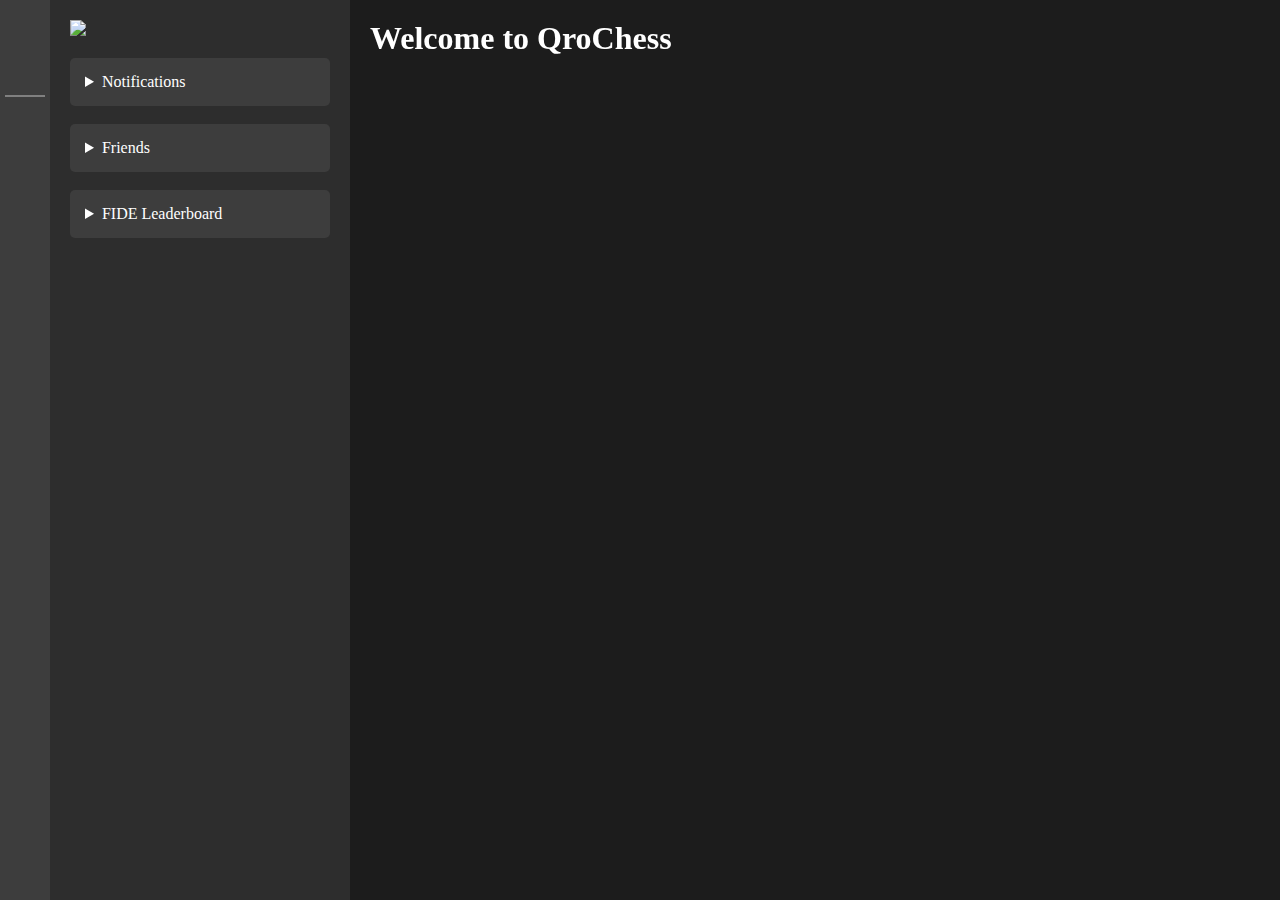
==== index.html @ 78f197d3 "UI Fixes" ====
<!DOCTYPE html>
<html>

<head>
	<meta charset="utf-8">
	<meta name="viewport" content="width=device-width, initial-scale=1">
	<meta name="generator" content="RocketCake">
	<title>QroChess</title>
	<link rel="stylesheet" type="text/css" href="style.css">
	<link rel="stylesheet" type="text/css" href="woff2/fonts.css">
	<link rel="icon" type="image/x-icon" href="Qrochess-icon.png">
	<link rel="manifest" href="manifest.json">

	<script src="https://kit.fontawesome.com/970a0290cd.js" crossorigin="anonymous"></script>
	<script src="jquery.min.js"></script>
	<script src="chess.js"></script>
	<script src="confetti.js"></script>
	<link rel="stylesheet" href="chessboard.css">
	<script src="chessboard-1.0.0.min.js"></script>
</head>

<body>
	<div class="sidebarNavigation">
		<button title="Home" onclick="window.location.href = '/QroChess'">
			<i class="fa fa-home"></i>
		</button>

		<button title="Play Chess" onclick="window.location.href = 'play.html'">
			<i class="fa-solid fa-chess-knight"></i>
		</button>

		<!-- <button title="Learn">
			<i class="fa-solid fa-book"></i>
		</button>

		<button title="Game Archive">
			<i class="fa-solid fa-building-columns"></i>
		</button> -->

		<hr>

		<button onclick="window.location.href = 'https://github.com/qrodex'" title="Qrodex Github">
			<i class="fa fa-github"></i>
		</button>

		<button onclick="stopConfetti(); this.style.display = 'none'" title="Stop Confetti" id="stopConfetti"
			style="display: none;">
			<i class="fa fa-stop"></i>
		</button>
	</div>
	<div class="mainContent">
		<div class="gameInfo">
			<img src="rc_images/qrochess-logo.svg" class="qrodexIcon">

			<br><br>

			<details>
				<summary>Notifications</summary>

				<br>

				<span>QroChess repo has transferred here.</span>
			</details>

			<br>

			<details id="logDiv">
				<summary>Friends</summary>
				<br>
				<span>Sadly, you do not have any friends. Thanks for coming!</span>
			</details>

			<br>

			<details>
				<summary>FIDE Leaderboard</summary>
				<br>
				<div class="leaderboardStats">
					<img src="https://cdn.icon-icons.com/icons2/1879/PNG/512/iconfinder-8-avatar-2754583_120515.png" width="50">
					<div class="statsBio">
						<span><div class="label-gm">GM</div>&nbsp;A Person</span>
						<br>
						<span class="elo-rating">FIDE ELO: 2859</span>
					</div>
				</div>
				<div class="leaderboardStats">
					<img src="https://cdn.icon-icons.com/icons2/1879/PNG/512/iconfinder-8-avatar-2754583_120515.png" width="50">
					<div class="statsBio">
						<span><div class="label-gm">GM</div>&nbsp;A Kid</span>
						<br>
						<span class="elo-rating">FIDE ELO: 2811</span>
					</div>
				</div>
			</details>
		</div>
		<div class="homeMenu">
			<h1>Welcome to QroChess</h1>
		</div>
	</div>
</body>

</html>
---- style.css ----
* {
    margin: 0;
    padding: 0;
    font-family: torus;
    color: white;
    user-select: none;
}

html {
    background: url('https://source.unsplash.com/1600x900/?chessboard'), #1d1d1d;
    overflow: hidden;
}

.sidebarNavigation {
    padding: 5px;
    background: #3d3d3d;
    height: 100vh;
    box-sizing: border-box;
    width: 50px;
    float: left;
}

.mainContent {
    width: calc(100vw - 50px);
    box-sizing: border-box;
    float: right;
}

.gameInfo {
    height: 100vh;
    background: #2d2d2d;
    width: 300px;
    float: left;
    padding: 20px;
    box-sizing: border-box;
    overflow: auto;
}

.chessTable {
    width: calc(100vw - 300px - 50px);
    box-sizing: border-box;
    float: right;
    height: 100vh;
    display: flex;
    background: #1d1d1ddd;
    backdrop-filter: blur(15px);
}
.homeMenu {
    width: calc(100vw - 300px - 50px);
    box-sizing: border-box;
    float: right;
    padding: 20px;
    height: 100vh;
    display: flex;
    background: #1d1d1ddd;
    backdrop-filter: blur(15px);
}

.qrodexIcon {
    width: 100%;
}

#confetti-canvas {
    position: absolute;
}

.sidebarNavigation button {
    background: none;
    border: none;
    width: 100%;
    height: 40px;
    font-size: 100%;
    margin-bottom: 5px;
}


.sidebarNavigation button i {
    color: gray;
}

.sidebarNavigation button:hover i {
    color: white;
}

.sidebarNavigation hr {
    border: gray solid 1px;
    margin-bottom: 5px;
}

details {
    background: #3d3d3d;
    padding: 15px;
    border-radius: 5px;
    cursor: pointer;
}

.board-b72b1 {
    border-radius: 5px;
}

.redCircle {
    padding: 10px;
    display: inline-block;
    background-color: #ff0000;
    border-radius: 50%;
    width: 13px;
    vertical-align: middle;
    text-align: center;
    font-weight: 700;
    height: 13px;
    color: #fff;
}

/* scrollbar */

::-webkit-scrollbar {
    width: 6px;
    height: 6px;
}

::-webkit-scrollbar-button {
    width: 4px;
    height: 4px;
}

::-webkit-scrollbar-thumb {
    background: #4d4d4d;
    border: 0px none #ffffff;
    border-radius: 5;
}

::-webkit-scrollbar-thumb:hover {
    background: #5d5d5d;
}

::-webkit-scrollbar-thumb:active {
    background: #4d4d4d;
}

::-webkit-scrollbar-track {
    background: #3d3d3d;
    border: 0px none #ffffff;
}

::-webkit-scrollbar-track:hover {
    background: #3d3d3d;
}

::-webkit-scrollbar-track:active {
    background: #3d3d3d;
}

::-webkit-scrollbar-corner {
    background: transparent;
}
.statsBio {
    display: inline-block;
    vertical-align: middle;
    margin-left: 5px;
}
.leaderboardStats img {
    vertical-align: middle;
    border-radius: 50%;
}
.leaderboardStats {
    margin-top: 10px;
}
.label-gm {
    padding: 3px;
    background-color: #ff0000;
    max-width: fit-content;
    border-radius: 10px;
    display: inline-block;
    font-weight: 700;
}
.elo-rating {
    font-weight: 200;
}
---- chessboard.css ----
/*! chessboard.js v1.0.0 | (c) 2019 Chris Oakman | MIT License chessboardjs.com/license */
.clearfix-7da63 {
    clear: both
}

.board-b72b1 {
    border: 2px solid #404040;
    box-sizing: content-box
}

.square-55d63 {
    float: left;
    position: relative;
    -webkit-touch-callout: none;
    -webkit-user-select: none;
    -khtml-user-select: none;
    -moz-user-select: none;
    -ms-user-select: none;
    user-select: none
}

.white-1e1d7 {
    background-color: #4D4D4D;
    color: fff;
}

.black-3c85d {
    background-color: #2D2D2D;
    color: fff;
}

.highlight1-32417,.highlight2-9c5d2 {
    box-shadow: inset 0 0 3px 3px #ff0
}

.notation-322f9 {
    cursor: default;
    font-family: "Helvetica Neue",Helvetica,Arial,sans-serif;
    font-size: 14px;
    position: absolute
}

.alpha-d2270 {
    bottom: 1px;
    right: 3px
}

.numeric-fc462 {
    top: 2px;
    left: 2px
}
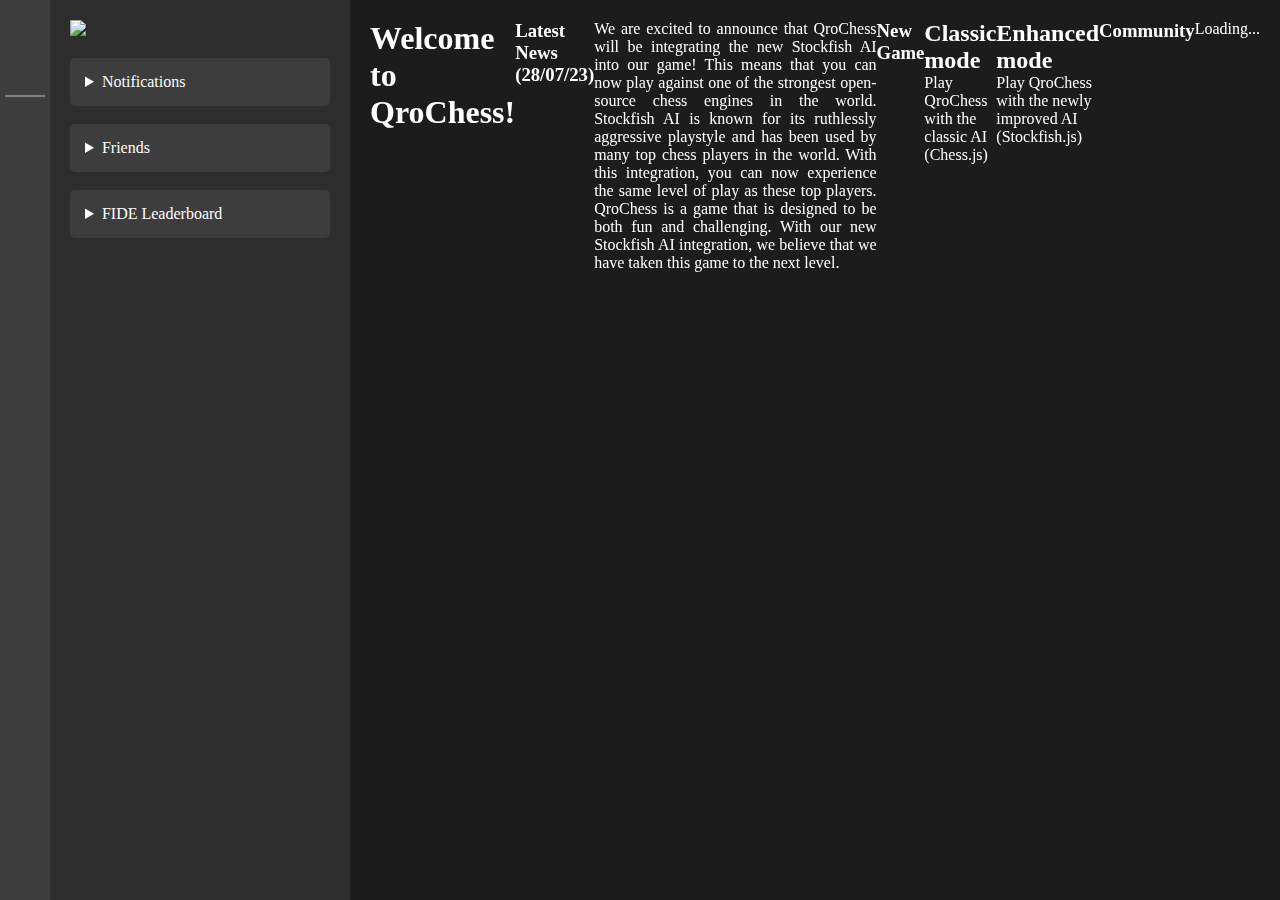
==== commit a55c726e: "bug fixes" ====
--- a/index.html
+++ b/index.html
@@ -21,11 +21,11 @@
 
 <body>
 	<div class="sidebarNavigation">
-		<button title="Home" onclick="window.location.href = '/QroChess'">
+		<button title="Home" onclick="window.location.href = 'index.html'">
 			<i class="fa fa-home"></i>
 		</button>
 
-		<button title="Play Chess" onclick="window.location.href = 'play.html'">
+		<button title="Play Chess" onclick="window.location.href = 'mode.html'">
 			<i class="fa-solid fa-chess-knight"></i>
 		</button>
 
@@ -66,7 +66,9 @@
 
 			<details id="logDiv">
 				<summary>Friends</summary>
+
 				<br>
+
 				<span>Sadly, you do not have any friends. Thanks for coming!</span>
 			</details>
 
@@ -94,7 +96,31 @@
 			</details>
 		</div>
 		<div class="homeMenu">
-			<h1>Welcome to QroChess</h1>
+			<h1>Welcome to QroChess!</h1><br>
+			<h3>Latest News (28/07/23)</h3><br>
+
+			<p style="text-align: justify; text-justify: inter-word;">
+				We are excited to announce that QroChess will be integrating the new Stockfish AI into our game! This means that you can now play against one of the strongest open-source chess engines in the world. Stockfish AI is known for its ruthlessly aggressive playstyle and has been used by many top chess players in the world. With this integration, you can now experience the same level of play as these top players. QroChess is a game that is designed to be both fun and challenging. With our new Stockfish AI integration, we believe that we have taken this game to the next level.
+			</p><br>
+
+			<h3>New Game</h3><br>
+
+			<div class="botstatus" onclick="window.location.href = 'classicplay.html'">
+				<h2>Classic mode</h2>
+				Play QroChess with the classic AI (Chess.js)
+			</div>
+			<br>
+			<div class="botstatus" onclick="window.location.href = 'play.html'">
+					<h2>Enhanced mode</h2>
+					Play QroChess with the newly improved AI (Stockfish.js)
+			</div><br>
+
+			<h3>Community</h3><br>
+
+			<div>
+				Loading...
+				<script src="https://js-kit.com/comments.js"></script>
+			</div>
 		</div>
 	</div>
 </body>
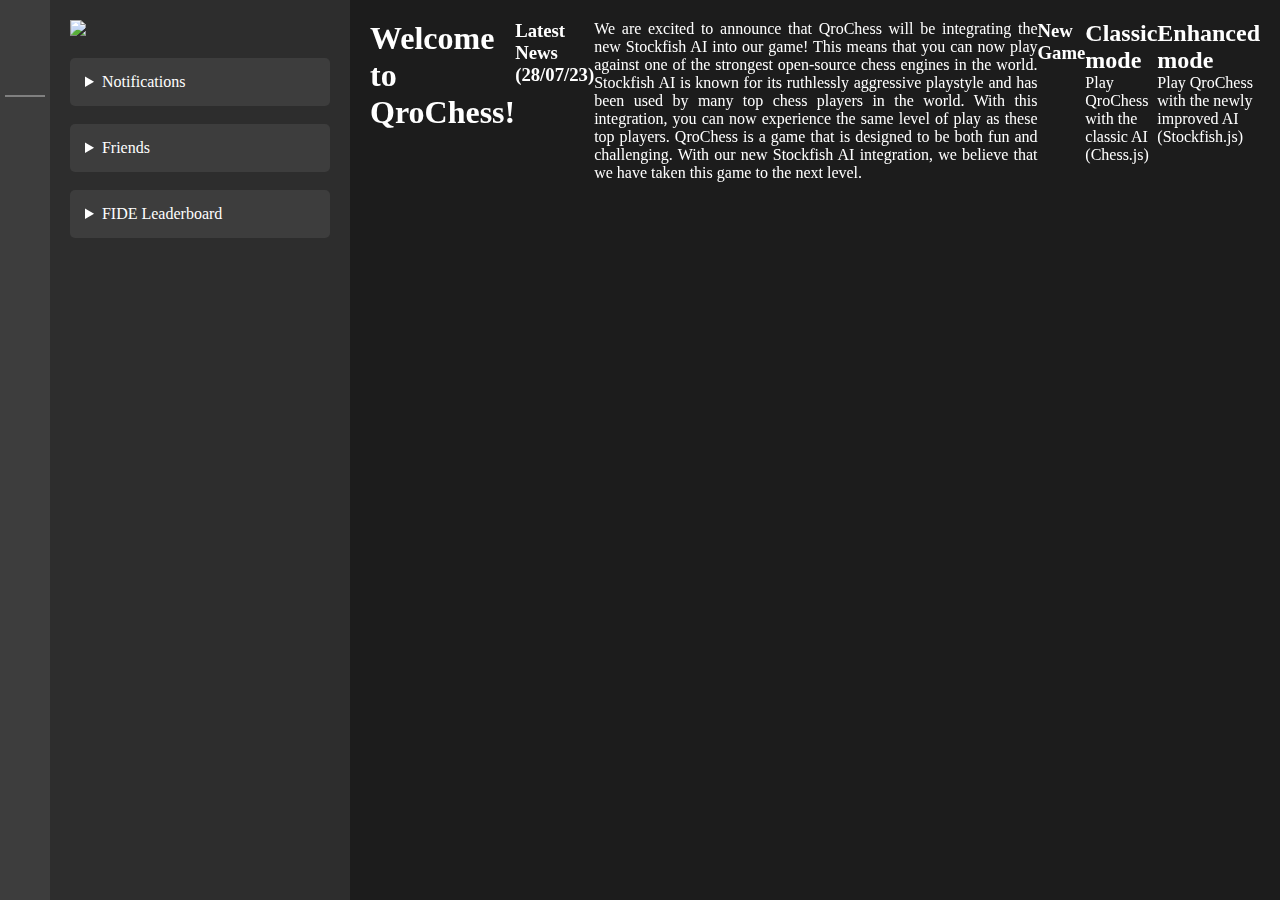
==== commit 383e4ac8: "fixed bugs" ====
--- a/index.html
+++ b/index.html
@@ -113,13 +113,6 @@
 			<div class="botstatus" onclick="window.location.href = 'play.html'">
 					<h2>Enhanced mode</h2>
 					Play QroChess with the newly improved AI (Stockfish.js)
-			</div><br>
-
-			<h3>Community</h3><br>
-
-			<div>
-				Loading...
-				<script src="https://js-kit.com/comments.js"></script>
 			</div>
 		</div>
 	</div>
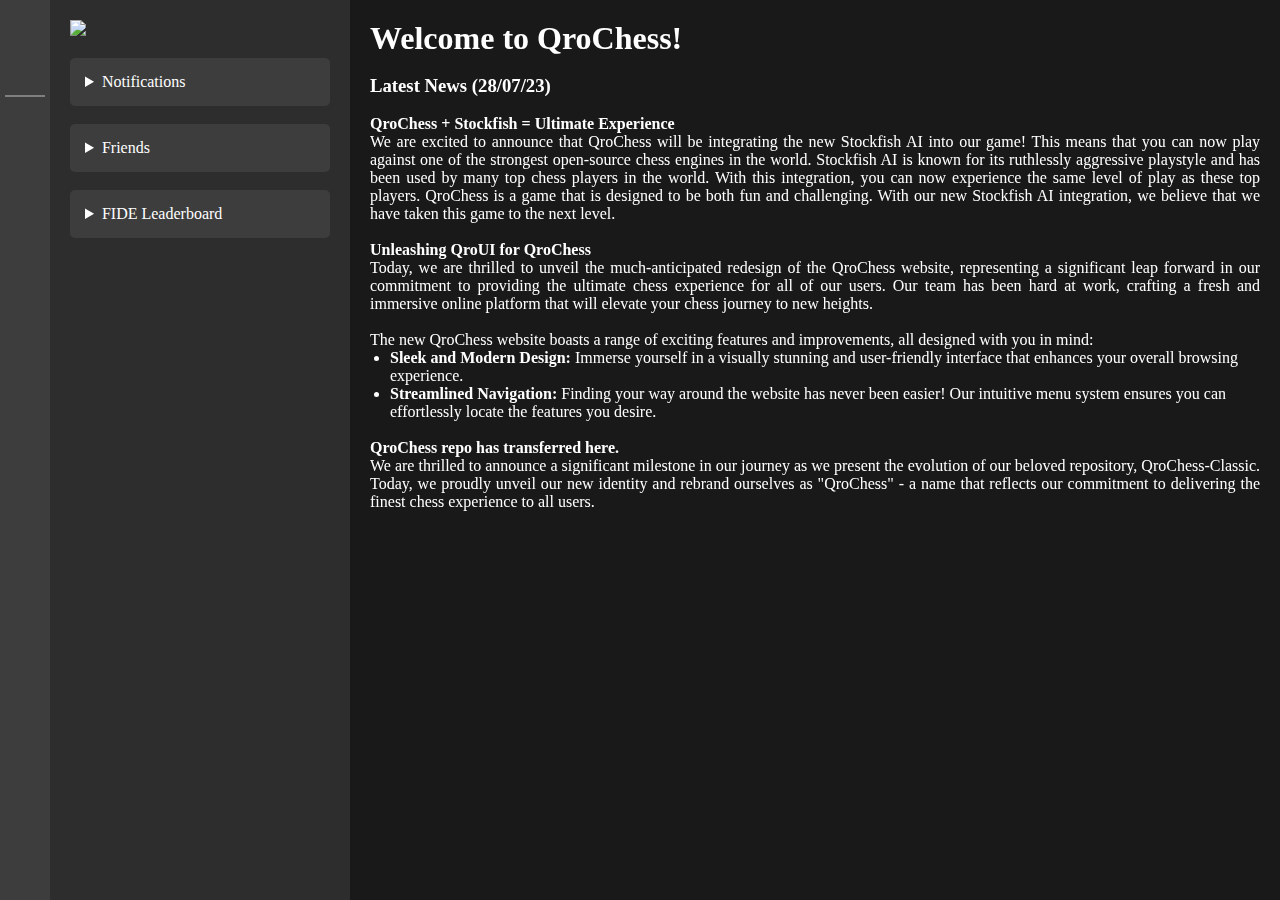
==== commit 3f6670f1: "new news tab and checkmate patch" ====
--- a/index.html
+++ b/index.html
@@ -99,21 +99,31 @@
 			<h1>Welcome to QroChess!</h1><br>
 			<h3>Latest News (28/07/23)</h3><br>
 
+			<b>QroChess + Stockfish = Ultimate Experience</b>
 			<p style="text-align: justify; text-justify: inter-word;">
 				We are excited to announce that QroChess will be integrating the new Stockfish AI into our game! This means that you can now play against one of the strongest open-source chess engines in the world. Stockfish AI is known for its ruthlessly aggressive playstyle and has been used by many top chess players in the world. With this integration, you can now experience the same level of play as these top players. QroChess is a game that is designed to be both fun and challenging. With our new Stockfish AI integration, we believe that we have taken this game to the next level.
 			</p><br>
 
-			<h3>New Game</h3><br>
+			<b>Unleashing QroUI for QroChess</b>
+			<p style="text-align: justify; text-justify: inter-word;">
+				Today, we are thrilled to unveil the much-anticipated redesign of the QroChess website, representing a significant leap forward in our commitment to providing the ultimate chess experience for all of our users. Our team has been hard at work, crafting a fresh and immersive online platform that will elevate your chess journey to new heights.
+				<br><br>
+				The new QroChess website boasts a range of exciting features and improvements, all designed with you in mind:
+				<br>
+				<ul style="padding-left: 20px;padding-right: 20px;">
+					<li>
+						<b>Sleek and Modern Design:</b> Immerse yourself in a visually stunning and user-friendly interface that enhances your overall browsing experience.
+					</li>
+					<li>
+						<b>Streamlined Navigation:</b> Finding your way around the website has never been easier! Our intuitive menu system ensures you can effortlessly locate the features you desire.
+					</li>
+				</ul>
+			</p><br>
 
-			<div class="botstatus" onclick="window.location.href = 'classicplay.html'">
-				<h2>Classic mode</h2>
-				Play QroChess with the classic AI (Chess.js)
-			</div>
-			<br>
-			<div class="botstatus" onclick="window.location.href = 'play.html'">
-					<h2>Enhanced mode</h2>
-					Play QroChess with the newly improved AI (Stockfish.js)
-			</div>
+			<b>QroChess repo has transferred here.</b>
+			<p style="text-align: justify; text-justify: inter-word;">
+				We are thrilled to announce a significant milestone in our journey as we present the evolution of our beloved repository, QroChess-Classic. Today, we proudly unveil our new identity and rebrand ourselves as "QroChess" - a name that reflects our commitment to delivering the finest chess experience to all users.
+			</p>
 		</div>
 	</div>
 </body>
--- a/style.css
+++ b/style.css
@@ -7,8 +7,9 @@
 }
 
 html {
-    background: url('https://source.unsplash.com/1600x900/?chessboard'), #1d1d1d;
+    background-image: url('https://source.unsplash.com/1600x900/?chessboard');
     overflow: hidden;
+    background-color: black;
 }
 
 .sidebarNavigation {
@@ -51,9 +52,9 @@
     float: right;
     padding: 20px;
     height: 100vh;
-    display: flex;
     background: #1d1d1ddd;
     backdrop-filter: blur(15px);
+    overflow: auto;
 }
 
 .qrodexIcon {
@@ -92,6 +93,14 @@
     padding: 15px;
     border-radius: 5px;
     cursor: pointer;
+}
+
+.botstatus {
+    background: #2d2d2d;
+    padding: 15px;
+    border-radius: 5px;
+    cursor: pointer;
+    border: #3d3d3d solid 1px;
 }
 
 .board-b72b1 {
@@ -175,4 +184,21 @@
 }
 .elo-rating {
     font-weight: 200;
+}
+.aiBootDialog {
+    position: absolute;
+    float: right;
+    width: calc(100vw - 300px - 50px);
+    box-sizing: border-box;
+    height: 100vh;
+    display: flex;
+    background: #1d1d1dab;
+    place-items: center;
+    justify-content: center;
+    margin-left: 300px;
+    backdrop-filter: blur(15px);
+}
+.centersection {
+    place-items: center;
+    justify-content: center;
 }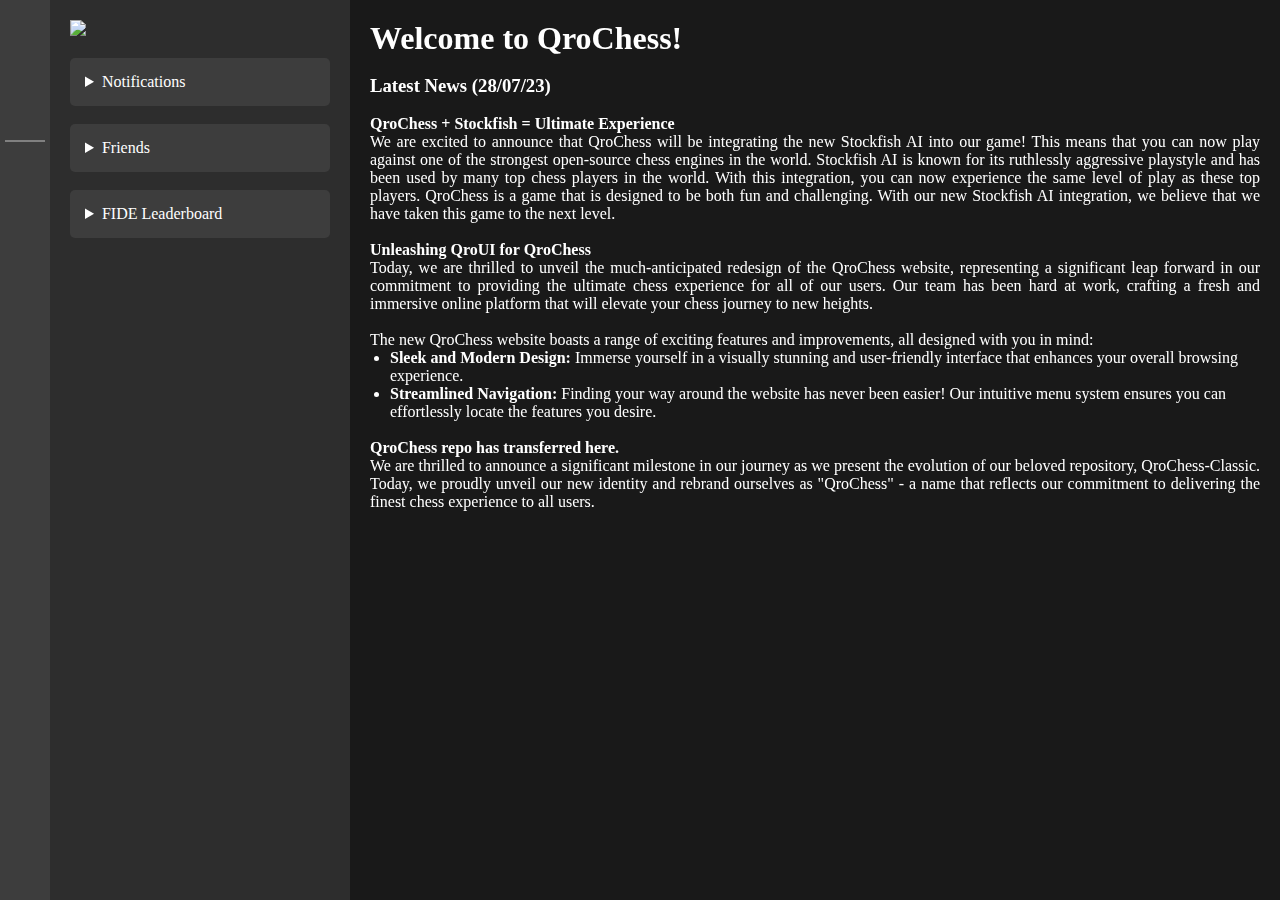
==== commit 221a2550: "new guide section" ====
--- a/index.html
+++ b/index.html
@@ -29,11 +29,11 @@
 			<i class="fa-solid fa-chess-knight"></i>
 		</button>
 
-		<!-- <button title="Learn">
+		<button title="Learn" onclick="window.location.href = 'tutorial.html'">
 			<i class="fa-solid fa-book"></i>
 		</button>
 
-		<button title="Game Archive">
+		<!-- <button title="Game Archive">
 			<i class="fa-solid fa-building-columns"></i>
 		</button> -->
 
--- a/style.css
+++ b/style.css
@@ -45,6 +45,8 @@
     display: flex;
     background: #1d1d1ddd;
     backdrop-filter: blur(15px);
+    -webkit-backdrop-filter: blur(15px);
+    padding: 20px;
 }
 .homeMenu {
     width: calc(100vw - 300px - 50px);
@@ -54,6 +56,7 @@
     height: 100vh;
     background: #1d1d1ddd;
     backdrop-filter: blur(15px);
+    -webkit-backdrop-filter: blur(15px);
     overflow: auto;
 }
 
@@ -197,6 +200,8 @@
     justify-content: center;
     margin-left: 300px;
     backdrop-filter: blur(15px);
+    -webkit-backdrop-filter: blur(15px);
+    padding: 20px;
 }
 .centersection {
     place-items: center;
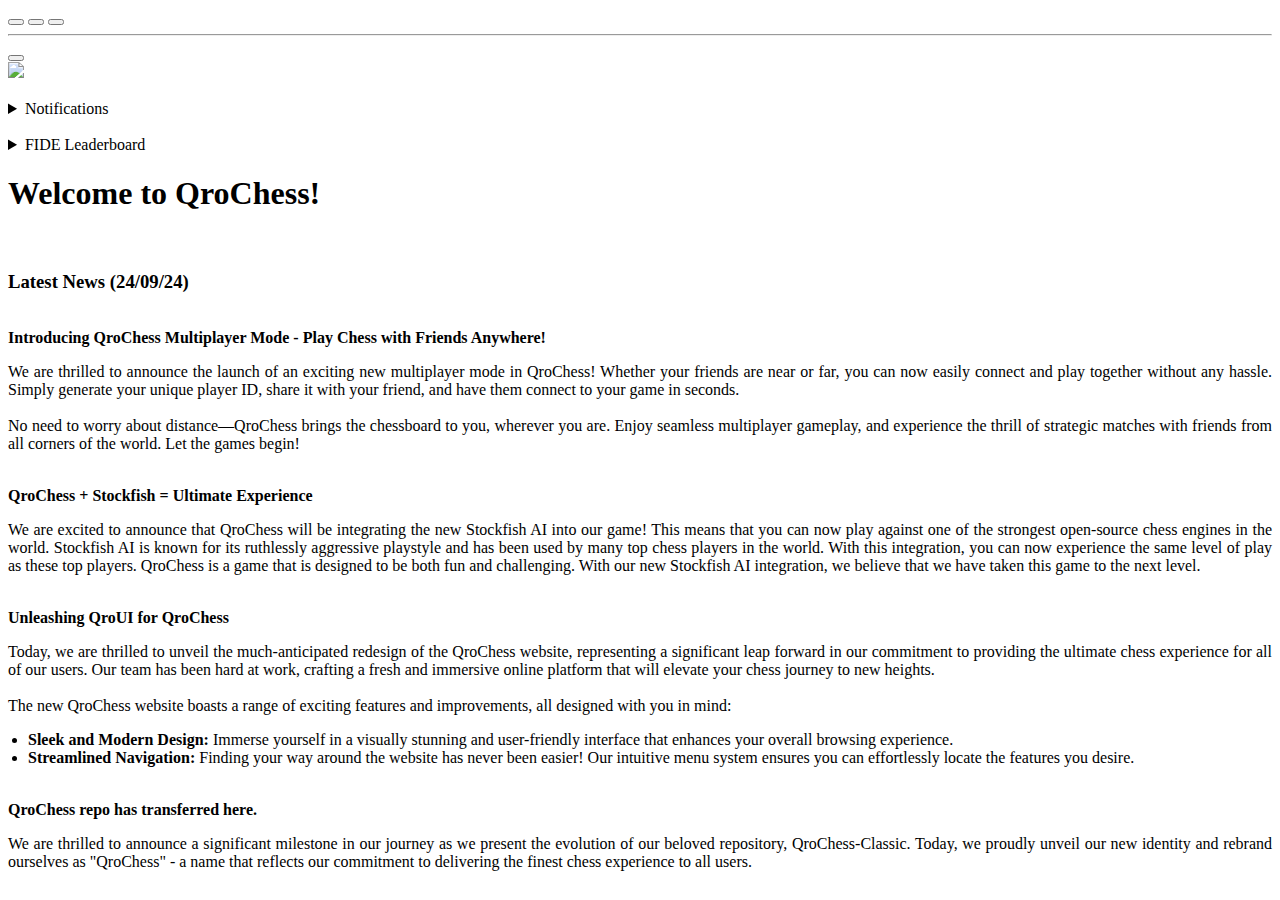
==== commit df6ad353: "add news" ====
--- a/index.html
+++ b/index.html
@@ -5,18 +5,15 @@
 	<meta charset="utf-8">
 	<meta name="viewport" content="width=device-width, initial-scale=1">
 	<meta name="generator" content="RocketCake">
+
 	<title>QroChess</title>
-	<link rel="stylesheet" type="text/css" href="style.css">
+
+	<link rel="stylesheet" type="text/css" href="assets/style.css">
 	<link rel="stylesheet" type="text/css" href="woff2/fonts.css">
-	<link rel="icon" type="image/x-icon" href="Qrochess-icon.png">
+	<link rel="icon" type="image/x-icon" href="assets/Qrochess-icon.png">
 	<link rel="manifest" href="manifest.json">
 
 	<script src="https://kit.fontawesome.com/970a0290cd.js" crossorigin="anonymous"></script>
-	<script src="jquery.min.js"></script>
-	<script src="chess.js"></script>
-	<script src="confetti.js"></script>
-	<link rel="stylesheet" href="chessboard.css">
-	<script src="chessboard-1.0.0.min.js"></script>
 </head>
 
 <body>
@@ -25,27 +22,18 @@
 			<i class="fa fa-home"></i>
 		</button>
 
-		<button title="Play Chess" onclick="window.location.href = 'mode.html'">
+		<button title="Play Chess" onclick="window.location.href = 'html/mode.html'">
 			<i class="fa-solid fa-chess-knight"></i>
 		</button>
 
-		<button title="Learn" onclick="window.location.href = 'tutorial.html'">
+		<button title="Learn" onclick="window.location.href = 'html/tutorial.html'">
 			<i class="fa-solid fa-book"></i>
 		</button>
-
-		<!-- <button title="Game Archive">
-			<i class="fa-solid fa-building-columns"></i>
-		</button> -->
 
 		<hr>
 
 		<button onclick="window.location.href = 'https://github.com/qrodex'" title="Qrodex Github">
 			<i class="fa fa-github"></i>
-		</button>
-
-		<button onclick="stopConfetti(); this.style.display = 'none'" title="Stop Confetti" id="stopConfetti"
-			style="display: none;">
-			<i class="fa fa-stop"></i>
 		</button>
 	</div>
 	<div class="mainContent">
@@ -64,31 +52,27 @@
 
 			<br>
 
-			<details id="logDiv">
-				<summary>Friends</summary>
-
-				<br>
-
-				<span>Sadly, you do not have any friends. Thanks for coming!</span>
-			</details>
-
-			<br>
-
 			<details>
 				<summary>FIDE Leaderboard</summary>
 				<br>
 				<div class="leaderboardStats">
-					<img src="https://cdn.icon-icons.com/icons2/1879/PNG/512/iconfinder-8-avatar-2754583_120515.png" width="50">
+					<img src="https://cdn.icon-icons.com/icons2/1879/PNG/512/iconfinder-8-avatar-2754583_120515.png"
+						width="50">
 					<div class="statsBio">
-						<span><div class="label-gm">GM</div>&nbsp;A Person</span>
+						<span>
+							<div class="label-gm">GM</div>&nbsp;A Person
+						</span>
 						<br>
 						<span class="elo-rating">FIDE ELO: 2859</span>
 					</div>
 				</div>
 				<div class="leaderboardStats">
-					<img src="https://cdn.icon-icons.com/icons2/1879/PNG/512/iconfinder-8-avatar-2754583_120515.png" width="50">
+					<img src="https://cdn.icon-icons.com/icons2/1879/PNG/512/iconfinder-8-avatar-2754583_120515.png"
+						width="50">
 					<div class="statsBio">
-						<span><div class="label-gm">GM</div>&nbsp;A Kid</span>
+						<span>
+							<div class="label-gm">GM</div>&nbsp;A Kid
+						</span>
 						<br>
 						<span class="elo-rating">FIDE ELO: 2811</span>
 					</div>
@@ -97,32 +81,56 @@
 		</div>
 		<div class="homeMenu">
 			<h1>Welcome to QroChess!</h1><br>
-			<h3>Latest News (28/07/23)</h3><br>
+			<h3>Latest News (24/09/24)</h3><br>
+
+			<b>Introducing QroChess Multiplayer Mode - Play Chess with Friends Anywhere!</b>
+			<p style="text-align: justify; text-justify: inter-word;">
+				We are thrilled to announce the launch of an exciting new multiplayer mode in QroChess! Whether your 
+				friends are near or far, you can now easily connect and play together without any hassle. Simply generate 
+				your unique player ID, share it with your friend, and have them connect to your game in seconds.
+				<br><br>
+				No need to worry about distance—QroChess brings the chessboard to you, wherever you are. Enjoy seamless 
+				multiplayer gameplay, and experience the thrill of strategic matches with friends from all corners of the world. 
+				Let the games begin!
+			</p><br>
 
 			<b>QroChess + Stockfish = Ultimate Experience</b>
 			<p style="text-align: justify; text-justify: inter-word;">
-				We are excited to announce that QroChess will be integrating the new Stockfish AI into our game! This means that you can now play against one of the strongest open-source chess engines in the world. Stockfish AI is known for its ruthlessly aggressive playstyle and has been used by many top chess players in the world. With this integration, you can now experience the same level of play as these top players. QroChess is a game that is designed to be both fun and challenging. With our new Stockfish AI integration, we believe that we have taken this game to the next level.
+				We are excited to announce that QroChess will be integrating the new Stockfish AI into our game! This
+				means that you can now play against one of the strongest open-source chess engines in the world.
+				Stockfish AI is known for its ruthlessly aggressive playstyle and has been used by many top chess
+				players in the world. With this integration, you can now experience the same level of play as these top
+				players. QroChess is a game that is designed to be both fun and challenging. With our new Stockfish AI
+				integration, we believe that we have taken this game to the next level.
 			</p><br>
 
 			<b>Unleashing QroUI for QroChess</b>
 			<p style="text-align: justify; text-justify: inter-word;">
-				Today, we are thrilled to unveil the much-anticipated redesign of the QroChess website, representing a significant leap forward in our commitment to providing the ultimate chess experience for all of our users. Our team has been hard at work, crafting a fresh and immersive online platform that will elevate your chess journey to new heights.
+				Today, we are thrilled to unveil the much-anticipated redesign of the QroChess website, representing a
+				significant leap forward in our commitment to providing the ultimate chess experience for all of our
+				users. Our team has been hard at work, crafting a fresh and immersive online platform that will elevate
+				your chess journey to new heights.
 				<br><br>
-				The new QroChess website boasts a range of exciting features and improvements, all designed with you in mind:
+				The new QroChess website boasts a range of exciting features and improvements, all designed with you in
+				mind:
 				<br>
-				<ul style="padding-left: 20px;padding-right: 20px;">
-					<li>
-						<b>Sleek and Modern Design:</b> Immerse yourself in a visually stunning and user-friendly interface that enhances your overall browsing experience.
-					</li>
-					<li>
-						<b>Streamlined Navigation:</b> Finding your way around the website has never been easier! Our intuitive menu system ensures you can effortlessly locate the features you desire.
-					</li>
-				</ul>
+			<ul style="padding-left: 20px;padding-right: 20px;">
+				<li>
+					<b>Sleek and Modern Design:</b> Immerse yourself in a visually stunning and user-friendly interface
+					that enhances your overall browsing experience.
+				</li>
+				<li>
+					<b>Streamlined Navigation:</b> Finding your way around the website has never been easier! Our
+					intuitive menu system ensures you can effortlessly locate the features you desire.
+				</li>
+			</ul>
 			</p><br>
 
 			<b>QroChess repo has transferred here.</b>
 			<p style="text-align: justify; text-justify: inter-word;">
-				We are thrilled to announce a significant milestone in our journey as we present the evolution of our beloved repository, QroChess-Classic. Today, we proudly unveil our new identity and rebrand ourselves as "QroChess" - a name that reflects our commitment to delivering the finest chess experience to all users.
+				We are thrilled to announce a significant milestone in our journey as we present the evolution of our
+				beloved repository, QroChess-Classic. Today, we proudly unveil our new identity and rebrand ourselves as
+				"QroChess" - a name that reflects our commitment to delivering the finest chess experience to all users.
 			</p>
 		</div>
 	</div>
